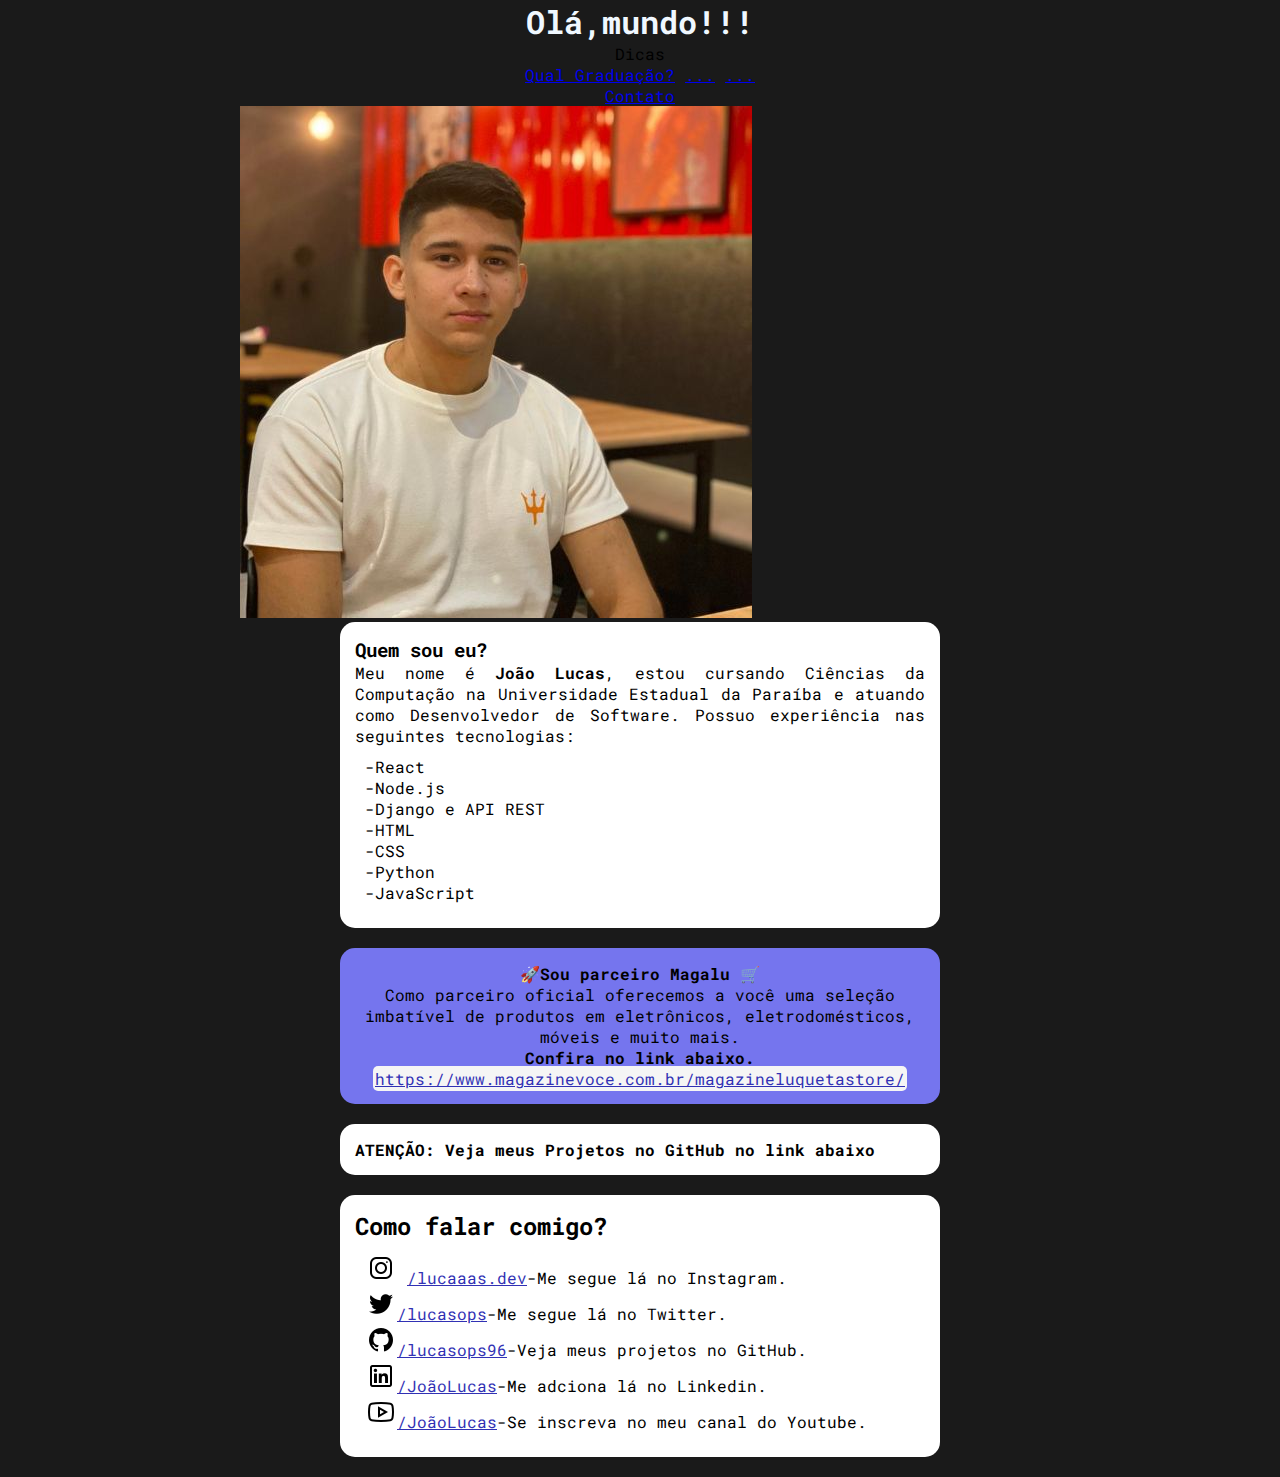
==== index.html @ d5373ddc "criando template graduacao" ====
<!DOCTYPE html>
<html lang="pt-br">

<head>
    <meta charset="UTF-8">
    <meta http-equiv="X-UA-Compatible" content="IE=edge">
    <meta name="viewport" content="width=device-width, initial-scale=1.0">
    <link rel="stylesheet" href="style.css">
    <title>Social</title>
</head>

<body>
    <header>
        <h1>Olá,mundo!!!</h1>
       <div class="botoes-acoes">
           <div>
            <div class="dropdown">
                <a class="dropbtn">Dicas</a>
                <div class="dropdown-content">
                  <a href="/dicas/graduacao.html">Qual Graduação?</a>
                  <a href="#">...</a>
                  <a href="#">...</a>
                </div>
              </div>
           </div>
            <div>
                <a class="a-acoes" type="button" href="/#contatos">Contato</a>
            </div>
       </div>
    </header>
    <main>
       <div class="img-perfil">
        <img src="imagensrs/img-lucas.jpg" alt="perfil">
       </div>
        <div class="div-card">
            <h3>Quem sou eu?</h3>
            <p>
                Meu nome é <strong>João Lucas</strong>,
                estou cursando Ciências da Computação na Universidade Estadual da
                Paraíba e atuando como Desenvolvedor de Software. Possuo experiência nas seguintes tecnologias:
            </p>
            <ul>
                <li>-React</li>
                <li>-Node.js</li>
                <li>-Django e API REST</li>
                <li>-HTML</li>
                <li>-CSS</li>
                <li>-Python</li>
                <li>-JavaScript</li>
            </ul>
        </div>

        <div class="div-card parceiro-magalu">
            <p>
                <strong>🚀Sou parceiro Magalu 🛒</strong>
                <br>
                Como parceiro oficial oferecemos a você uma seleção imbatível
                de produtos em eletrônicos, eletrodomésticos, móveis e muito mais.
                <br>
                <strong>Confira no link abaixo.</strong>
                <br>
                <a href="https://www.magazinevoce.com.br/magazineluquetastore/" target="_blank"
                    rel="external">https://www.magazinevoce.com.br/magazineluquetastore/</a>
            </p>
        </div>

        <div class="div-card">
            <p><strong>ATENÇÃO: Veja meus Projetos no GitHub no link abaixo</strong></p>
        </div>

        <div id="contatos" class="div-card">
            <h2 class="title-fala-comigo">Como falar comigo?</h2>
            <ul>
                <li><img src="imagensrs/icons8-instagram-32.png" alt="instagram"> <a
                        href="https://www.instagram.com/lucaaas.dev/" target="_blank"
                        rel="external">/lucaaas.dev</a>-Me
                    segue lá no Instagram.</li>
                <li><img src="imagensrs/icons8-twitter-32.png" alt="twitter"><a
                        href="https://twitter.com/JLucas12277631" target="_blank" rel="external">/lucasops</a>-Me segue
                    lá no Twitter.</li>
                <li><img src="imagensrs/icons8-github-32.png" alt="github"><a href="https://github.com/lucasops96"
                        target="_blank" rel="external">/lucasops96</a>-Veja meus projetos no GitHub.</li>
                <li><img src="imagensrs/icons8-linkedin-32.png" alt="linkdin"><a
                        href="https://www.linkedin.com/in/jo%C3%A3o-lucas-362549216/" target="_blank"
                        rel="external">/JoãoLucas</a>-Me adciona lá no Linkedin.</li>
                <li><img src="imagensrs/icons8-reproduzir-youtube-32.png" alt="youtube"><a
                        href="https://www.youtube.com/channel/UConDxrGzupxeKw54YENLbGw" target="_blank"
                        rel="external">/JoãoLucas</a>-Se inscreva no meu canal do Youtube.</li>
            </ul>
        </div>
    </main>
</body>

</html>
---- style.css ----
@charset "UTF-8";
@import url('https://fonts.googleapis.com/css2?family=Roboto+Mono&display=swap');

* {
    padding: 0;
    margin: 0;
    box-sizing: border-box;
}

body{
    font-family: 'Roboto Mono', monospace;
    margin: auto;
    min-width: 300px;
    max-width: 800px;
    background-color: #1A1A1A;
}

header {
    text-align: center;
}

h1,h2{
    color: aliceblue;
}

header > img {
    border-radius: 60px;
    width: 200px;
    height: 200px;
}

.div-card {
    margin-top: 30px;
    padding: 15px;
    max-width: 600px;
    margin: auto;
    margin-bottom: 20px;
    border-radius: 15px;
    background-color: white;
}

.div-card p{
    text-align: justify;
}

.parceiro-magalu{
    text-align: center;
    padding: 15px;
    max-width: 600px;
    margin: auto;
    margin-bottom: 20px;
    border-radius: 15px;
    background: rgb(117, 117, 238);
}

.parceiro-magalu p{
    text-align: center;
}

.parceiro-magalu a{
    background: whitesmoke;
    color: black;
    width: 100%;
    padding: 2px;
    border-radius: 5px;
}

.title-fala-comigo{
    color: black;
}

.div-card  ul{
    background-color: white;
    display: inline-block;
    padding: 10px;
    text-align: left;
    list-style-position: inside;
    list-style-type: none;
}


.div-card a{
    color:rgb(49, 49, 180);
}
.div-card a:hover{
    color: black;
}

@media screen and (max-width: 600px) { 
    .parceiro-magalu a {
        background: whitesmoke;
        color: black;
        display: block; 
        width: 100%; 
        padding: 10px; 
        border-radius: 5px;
        text-align: center; 
        margin-top: 10px;
        font-size: 14px;
    }
}
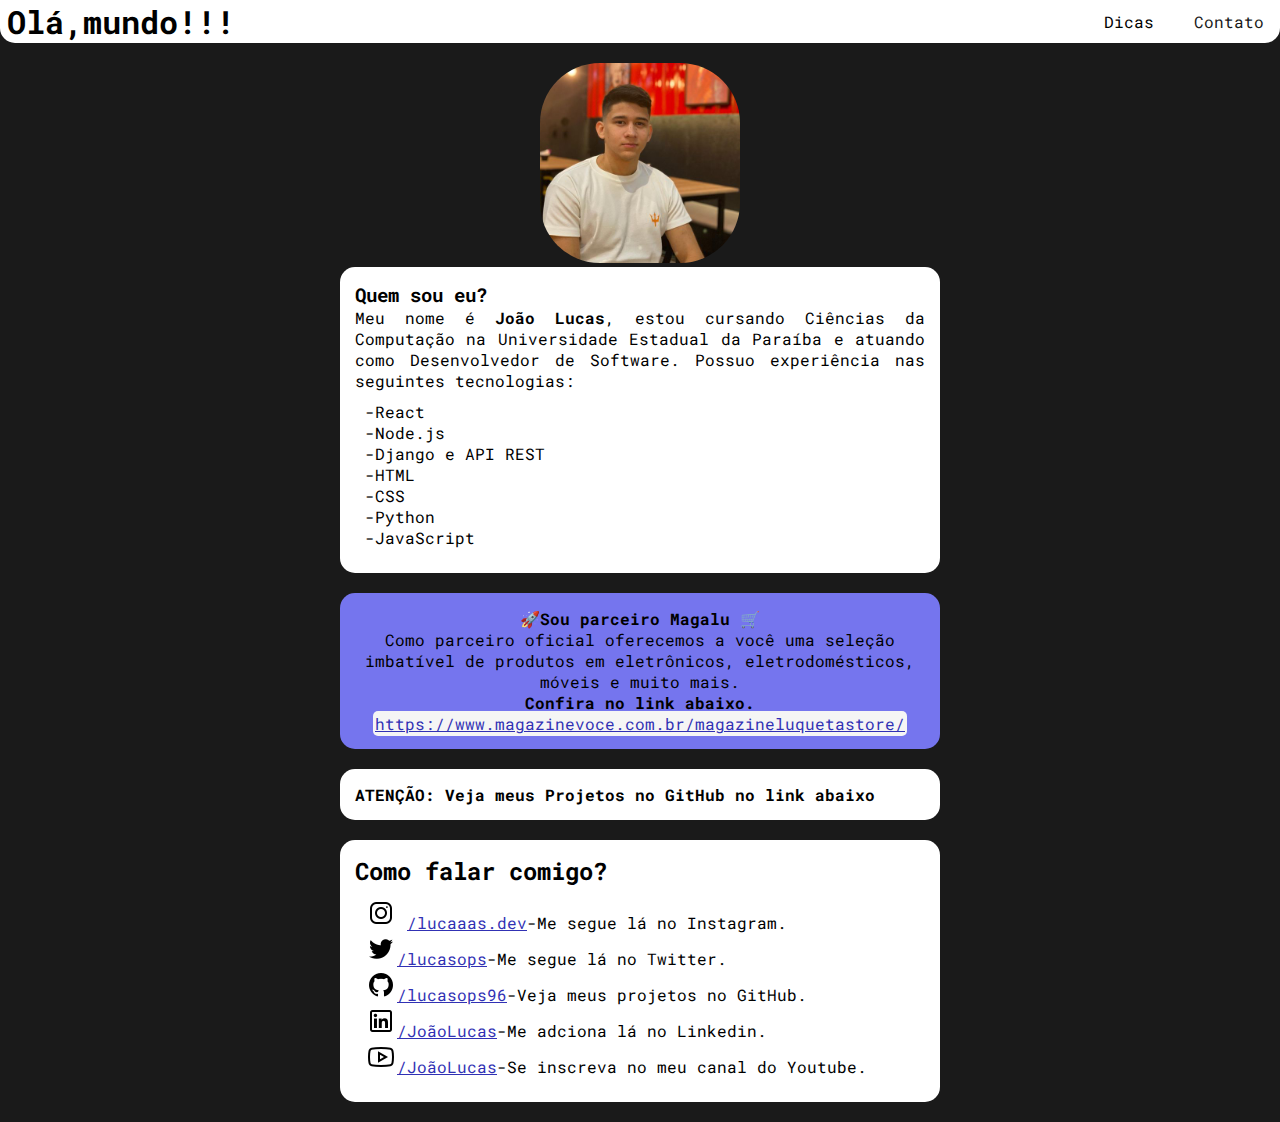
==== commit 6ee1f53e: "dicas graduacao finalizado" ====
--- a/index.html
+++ b/index.html
@@ -11,22 +11,24 @@
 
 <body>
     <header>
-        <h1>Olá,mundo!!!</h1>
-       <div class="botoes-acoes">
-           <div>
-            <div class="dropdown">
-                <a class="dropbtn">Dicas</a>
-                <div class="dropdown-content">
-                  <a href="/dicas/graduacao.html">Qual Graduação?</a>
-                  <a href="#">...</a>
-                  <a href="#">...</a>
+        <div>
+            <h1>Olá,mundo!!!</h1>
+        </div>
+        <div class="botoes-acoes">
+            <div>
+                <div class="dropdown">
+                    <a class="dropbtn">Dicas</a>
+                    <div class="dropdown-content">
+                    <a href="/dicas/graduacao.html">Qual Graduação?</a>
+                    <a href="#">...</a>
+                    <a href="#">...</a>
+                    </div>
                 </div>
-              </div>
-           </div>
-            <div>
-                <a class="a-acoes" type="button" href="/#contatos">Contato</a>
             </div>
-       </div>
+                <div>
+                    <a class="a-acoes" type="button" href="/#contatos">Contato</a>
+                </div>
+        </div>
     </header>
     <main>
        <div class="img-perfil">
--- a/style.css
+++ b/style.css
@@ -10,20 +10,99 @@
 body{
     font-family: 'Roboto Mono', monospace;
     margin: auto;
-    min-width: 300px;
-    max-width: 800px;
+    /* min-width: 300px;
+    max-width: 800px; */
     background-color: #1A1A1A;
 }
 
 header {
+    /* text-align: center; */
+    background-color: white;
+    border-radius: 0px 0px 15px 15px;
+    margin-bottom: 20px;
+    display: flex;
+    justify-content: space-between;
+    align-items: center;
+    padding-left: 7px;
+    /* padding-right: 7px; */
+}
+
+header > h1{
+    color: #1A1A1A;
+}
+
+.botoes-acoes{
+    display: flex;
+    gap: 8px;
+}
+
+.a-acoes {
+    text-decoration: none;
+    color: #1A1A1A;
+    padding: 16px;
+    font-size: 16px;
+    
+    &:hover{
+        color: white;
+        background-color: #1A1A1A;
+    }
+}
+
+.dropbtn {
+    padding: 16px;
+    font-size: 16px;
+    /* background-color: white;
+    color: #1A1A1A;
+    border: none;
+    cursor: pointer; */
+}
+.dropdown:hover .dropbtn {
+    /* padding: 3px; */
+    color: white;
+    background-color: #1A1A1A;
+}
+  
+/* The container <div> - needed to position the dropdown content */
+.dropdown {
+position: relative;
+display: inline-block;
+}
+  
+/* Dropdown Content (Hidden by Default) */
+.dropdown-content {
+display: none;
+margin-top: 12px;
+position: absolute;
+background-color: #f9f9f9;
+min-width: 160px;
+box-shadow: 0px 8px 16px 0px rgba(0,0,0,0.2);
+z-index: 1;
+}
+  
+/* Links inside the dropdown */
+.dropdown-content a {
+color: black;
+padding: 12px 16px;
+text-decoration: none;
+display: block;
+}
+
+/* Change color of dropdown links on hover */
+.dropdown-content a:hover {background-color: #f1f1f1}
+
+/* Show the dropdown menu on hover */
+.dropdown:hover .dropdown-content {
+display: block;
+}
+
+h2{
+    color: aliceblue;
+}
+.img-perfil{
     text-align: center;
 }
 
-h1,h2{
-    color: aliceblue;
-}
-
-header > img {
+.img-perfil > img {
     border-radius: 60px;
     width: 200px;
     height: 200px;
@@ -98,4 +177,20 @@
         margin-top: 10px;
         font-size: 14px;
     }
+}
+
+@media screen and (max-width: 450px){
+    header{
+        display: block;
+        text-align: center;
+    }
+
+    .botoes-acoes{
+        justify-content: center;
+    }
+
+    .dropbtn, .a-acoes{
+        padding: 5px;
+    }
+
 }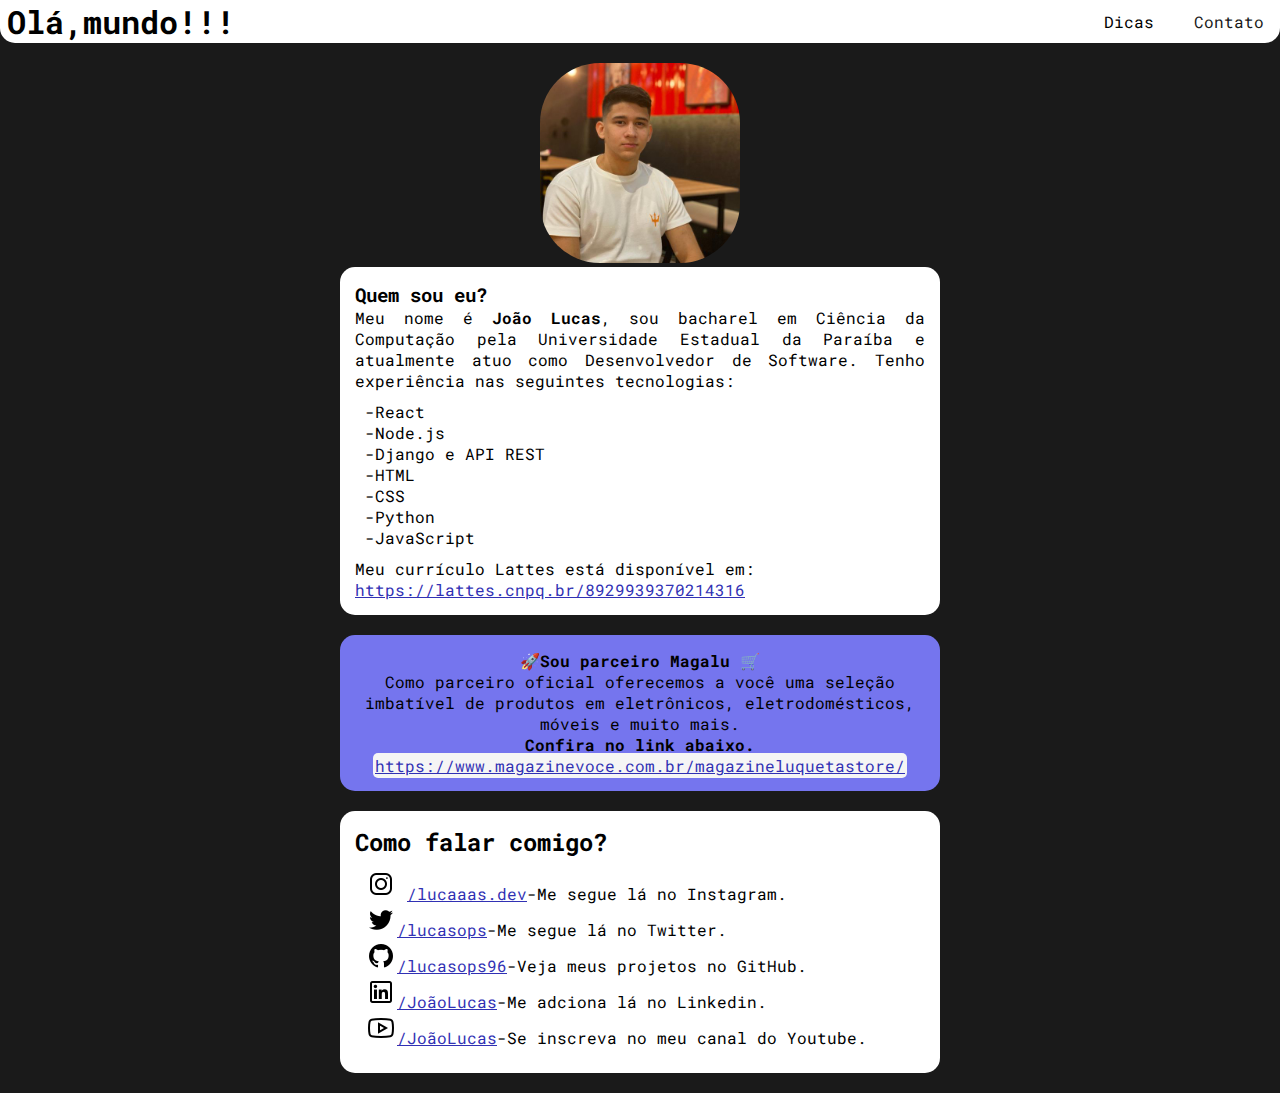
==== commit 1c4ebe13: "dica git e github" ====
--- a/index.html
+++ b/index.html
@@ -19,14 +19,14 @@
                 <div class="dropdown">
                     <a class="dropbtn">Dicas</a>
                     <div class="dropdown-content">
-                    <a href="/dicas/graduacao.html">Qual Graduação?</a>
-                    <a href="#">...</a>
+                    <a href="https://lucasops96.github.io/About-me/dicas/graduacao.html">Qual Graduação?</a>
+                    <a href="https://lucasops96.github.io/About-me/dicas/git-e-github.html">Git e GitHub</a>
                     <a href="#">...</a>
                     </div>
                 </div>
             </div>
                 <div>
-                    <a class="a-acoes" type="button" href="/#contatos">Contato</a>
+                    <a class="a-acoes" type="button" href="https://lucasops96.github.io/About-me/#contatos">Contato</a>
                 </div>
         </div>
     </header>
@@ -38,8 +38,8 @@
             <h3>Quem sou eu?</h3>
             <p>
                 Meu nome é <strong>João Lucas</strong>,
-                estou cursando Ciências da Computação na Universidade Estadual da
-                Paraíba e atuando como Desenvolvedor de Software. Possuo experiência nas seguintes tecnologias:
+                sou bacharel em Ciência da Computação pela Universidade Estadual da Paraíba 
+                e atualmente atuo como Desenvolvedor de Software. Tenho experiência nas seguintes tecnologias:
             </p>
             <ul>
                 <li>-React</li>
@@ -50,6 +50,9 @@
                 <li>-Python</li>
                 <li>-JavaScript</li>
             </ul>
+            <p style="text-align: left;">
+                Meu currículo Lattes está disponível em: <a href="https://lattes.cnpq.br/8929939370214316" target="_blank" rel="noopener noreferrer">https://lattes.cnpq.br/8929939370214316</a>
+            </p>
         </div>
 
         <div class="div-card parceiro-magalu">
@@ -65,10 +68,10 @@
                     rel="external">https://www.magazinevoce.com.br/magazineluquetastore/</a>
             </p>
         </div>
-
+       <!--  
         <div class="div-card">
             <p><strong>ATENÇÃO: Veja meus Projetos no GitHub no link abaixo</strong></p>
-        </div>
+        </div> -->
 
         <div id="contatos" class="div-card">
             <h2 class="title-fala-comigo">Como falar comigo?</h2>
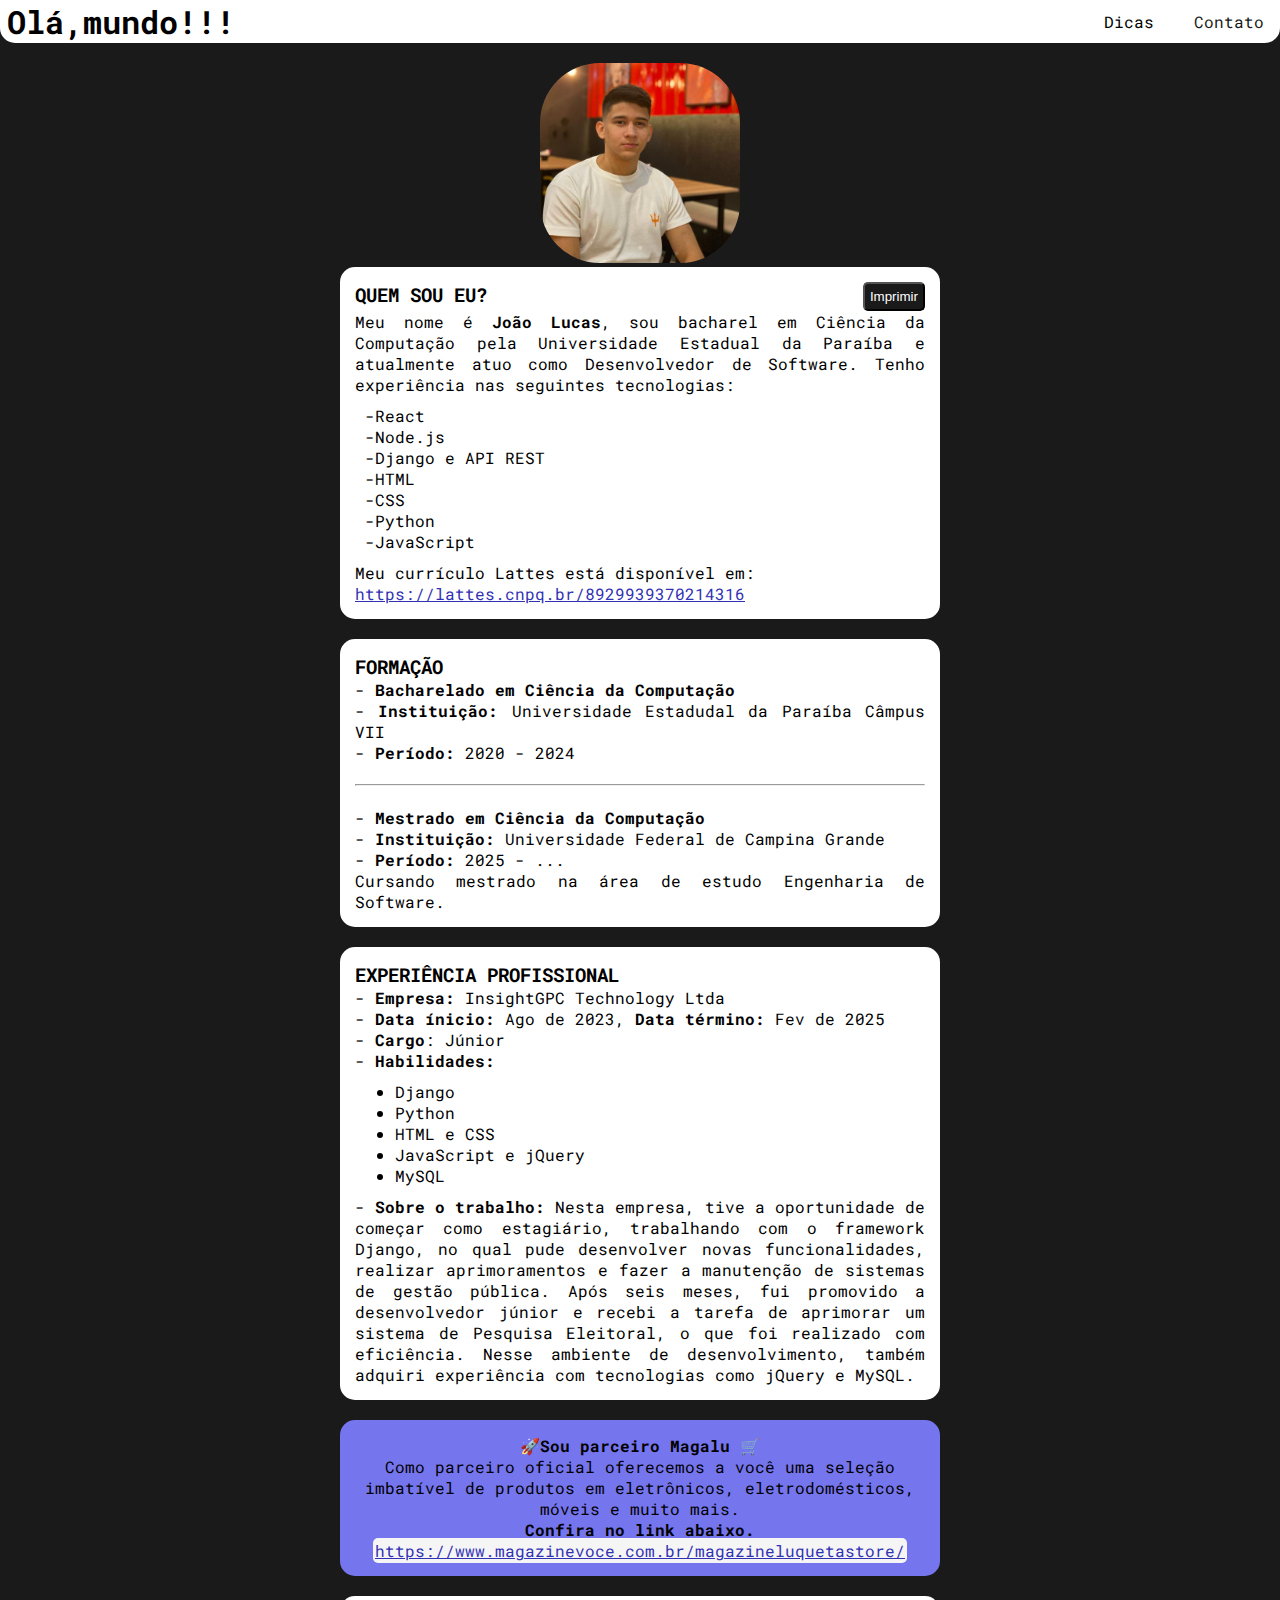
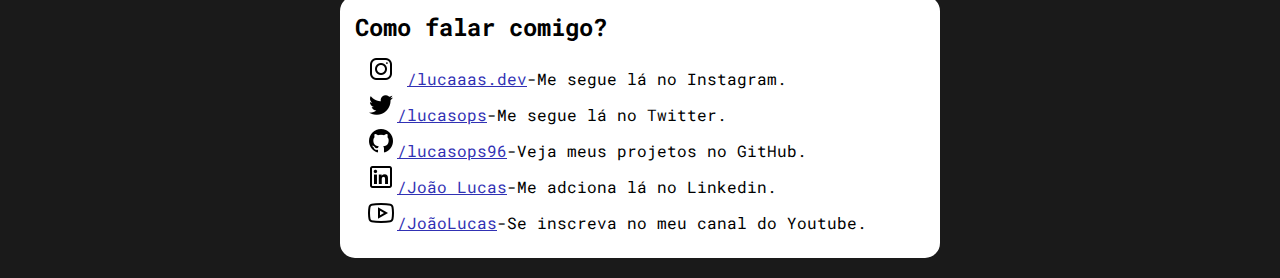
==== commit 25d4f169: "criando cv" ====
--- a/index.html
+++ b/index.html
@@ -10,7 +10,7 @@
 </head>
 
 <body>
-    <header>
+    <header class="remover-print">
         <div>
             <h1>Olá,mundo!!!</h1>
         </div>
@@ -35,7 +35,12 @@
         <img src="imagensrs/img-lucas.jpg" alt="perfil">
        </div>
         <div class="div-card">
-            <h3>Quem sou eu?</h3>
+            <div class="div-head-quem-sou-eu">
+                <h3>QUEM SOU EU?</h3>
+                <button class="btn-imprimir remover-print" onclick="Imprimir()">
+                    Imprimir
+                </button>
+            </div>
             <p>
                 Meu nome é <strong>João Lucas</strong>,
                 sou bacharel em Ciência da Computação pela Universidade Estadual da Paraíba 
@@ -55,7 +60,44 @@
             </p>
         </div>
 
-        <div class="div-card parceiro-magalu">
+        <div class="div-card">
+            <h3>FORMAÇÃO</h3>
+            <p>- <strong>Bacharelado em Ciência da Computação</strong></p>
+            <p>- <strong>Instituição:</strong> Universidade Estadudal da Paraíba Câmpus VII</p>
+            <p>- <strong>Período:</strong> 2020 - 2024</p>
+            <br>
+            <hr>
+            <br>
+            <p>- <strong>Mestrado em Ciência da Computação</strong></p>
+            <p>- <strong>Instituição:</strong> Universidade Federal de Campina Grande</p>
+            <p>- <strong>Período:</strong> 2025 - ...</p>
+            <p>Cursando mestrado na área de estudo Engenharia de Software.</p>
+        </div>
+
+        <div class="div-card">
+            <h3>EXPERIÊNCIA PROFISSIONAL</h3>
+            <p>- <strong>Empresa:</strong> InsightGPC Technology Ltda</p>
+            <p>- <strong>Data ínicio:</strong> Ago de 2023, <strong>Data término:</strong> Fev de 2025 </p>
+            <p>- <strong>Cargo</strong>: Júnior</p>
+            <p>- <strong>Habilidades:</strong>
+                <ul style="list-style:disc;margin-left: 30px;">
+                    <li>Django</li>
+                    <li>Python</li>
+                    <li>HTML e CSS</li>
+                    <li>JavaScript e jQuery</li>
+                    <li>MySQL</li>
+                </ul>
+            </p>
+            <p>- <strong>Sobre o trabalho:</strong>
+                Nesta empresa, tive a oportunidade de começar como estagiário, trabalhando com o framework Django, 
+                no qual pude desenvolver novas funcionalidades, realizar aprimoramentos e fazer a manutenção de sistemas 
+                de gestão pública. Após seis meses, fui promovido a desenvolvedor júnior e recebi a tarefa de aprimorar 
+                um sistema de Pesquisa Eleitoral, o que foi realizado com eficiência. Nesse ambiente de desenvolvimento, 
+                também adquiri experiência com tecnologias como jQuery e MySQL.
+            </p>
+        </div>
+
+        <div class="div-card parceiro-magalu remover-print">
             <p>
                 <strong>🚀Sou parceiro Magalu 🛒</strong>
                 <br>
@@ -87,7 +129,7 @@
                         target="_blank" rel="external">/lucasops96</a>-Veja meus projetos no GitHub.</li>
                 <li><img src="imagensrs/icons8-linkedin-32.png" alt="linkdin"><a
                         href="https://www.linkedin.com/in/jo%C3%A3o-lucas-362549216/" target="_blank"
-                        rel="external">/JoãoLucas</a>-Me adciona lá no Linkedin.</li>
+                        rel="external">/João Lucas</a>-Me adciona lá no Linkedin.</li>
                 <li><img src="imagensrs/icons8-reproduzir-youtube-32.png" alt="youtube"><a
                         href="https://www.youtube.com/channel/UConDxrGzupxeKw54YENLbGw" target="_blank"
                         rel="external">/JoãoLucas</a>-Se inscreva no meu canal do Youtube.</li>
@@ -96,4 +138,10 @@
     </main>
 </body>
 
-</html>+</html>
+
+<script>
+    function Imprimir(){
+        window.print()
+    }
+</script>--- a/style.css
+++ b/style.css
@@ -5,6 +5,12 @@
     padding: 0;
     margin: 0;
     box-sizing: border-box;
+}
+
+@media print{
+    .remover-print{
+        display: none;
+    }
 }
 
 body{
@@ -163,6 +169,23 @@
 }
 .div-card a:hover{
     color: black;
+}
+
+.div-head-quem-sou-eu{
+    display: flex;
+    justify-content: space-between;
+}
+
+.btn-imprimir{
+    background-color: #1A1A1A;
+    color: white;
+    border-radius: 5px;
+    padding: 5px;
+    cursor: pointer;
+
+    &:hover{
+        background-color: #3b3939;
+    }
 }
 
 @media screen and (max-width: 600px) { 
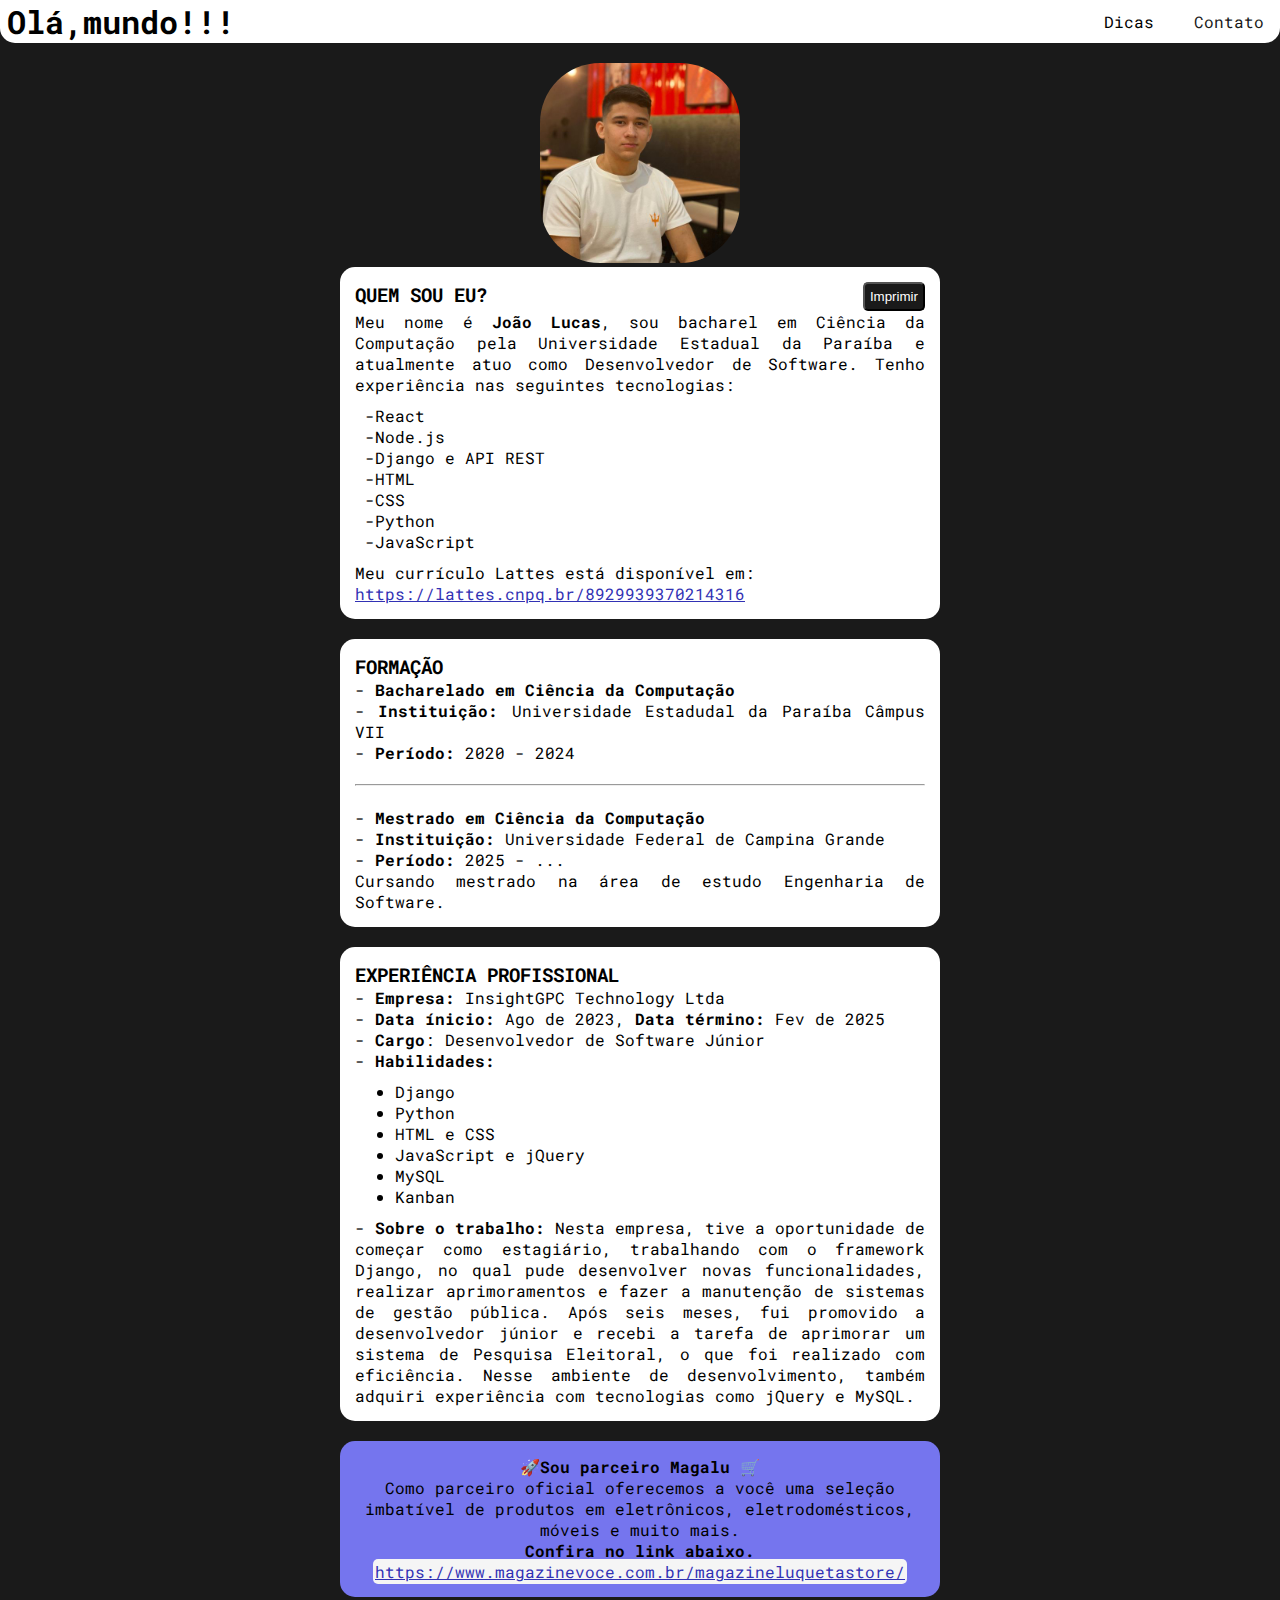
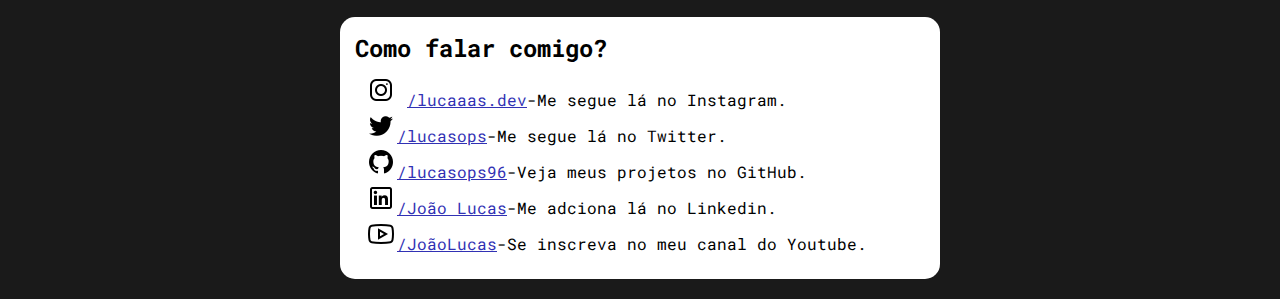
==== commit 82846844: "corrigido cargo e adicionado kanban em habilidades" ====
--- a/index.html
+++ b/index.html
@@ -78,7 +78,7 @@
             <h3>EXPERIÊNCIA PROFISSIONAL</h3>
             <p>- <strong>Empresa:</strong> InsightGPC Technology Ltda</p>
             <p>- <strong>Data ínicio:</strong> Ago de 2023, <strong>Data término:</strong> Fev de 2025 </p>
-            <p>- <strong>Cargo</strong>: Júnior</p>
+            <p>- <strong>Cargo</strong>: Desenvolvedor de Software Júnior</p>
             <p>- <strong>Habilidades:</strong>
                 <ul style="list-style:disc;margin-left: 30px;">
                     <li>Django</li>
@@ -86,6 +86,7 @@
                     <li>HTML e CSS</li>
                     <li>JavaScript e jQuery</li>
                     <li>MySQL</li>
+                    <li>Kanban</li>
                 </ul>
             </p>
             <p>- <strong>Sobre o trabalho:</strong>
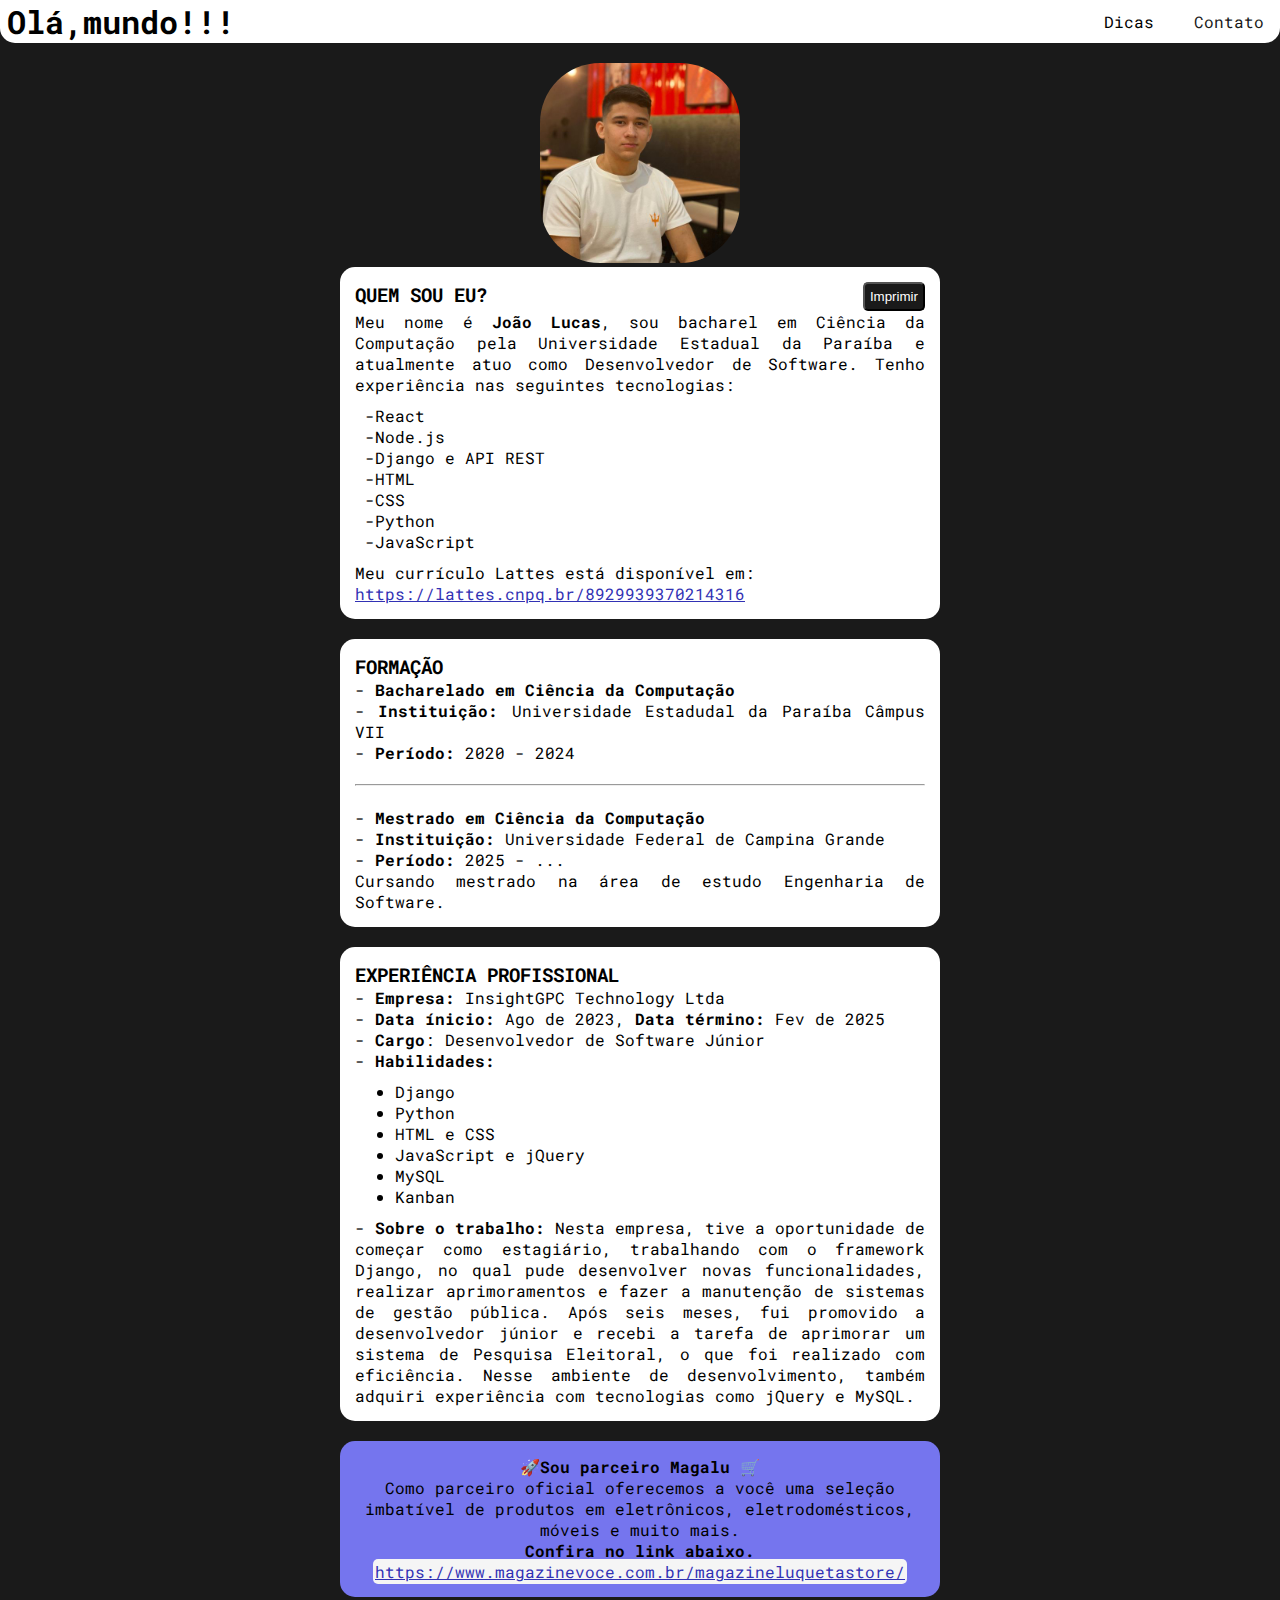
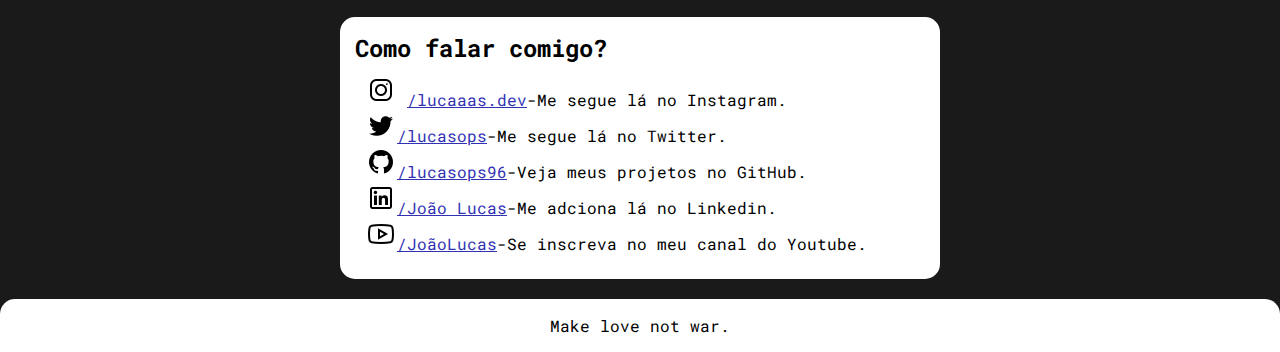
==== commit 85025c89: "footer criado" ====
--- a/index.html
+++ b/index.html
@@ -137,6 +137,10 @@
             </ul>
         </div>
     </main>
+
+    <footer class="remover-print">
+        <p>Make love not war.</p>
+    </footer>
 </body>
 
 </html>
--- a/style.css
+++ b/style.css
@@ -31,6 +31,13 @@
     align-items: center;
     padding-left: 7px;
     /* padding-right: 7px; */
+}
+
+footer{
+    background-color: white;
+    padding: 1rem;
+    text-align: center;
+    border-radius: 15px 15px 0 0;
 }
 
 header > h1{
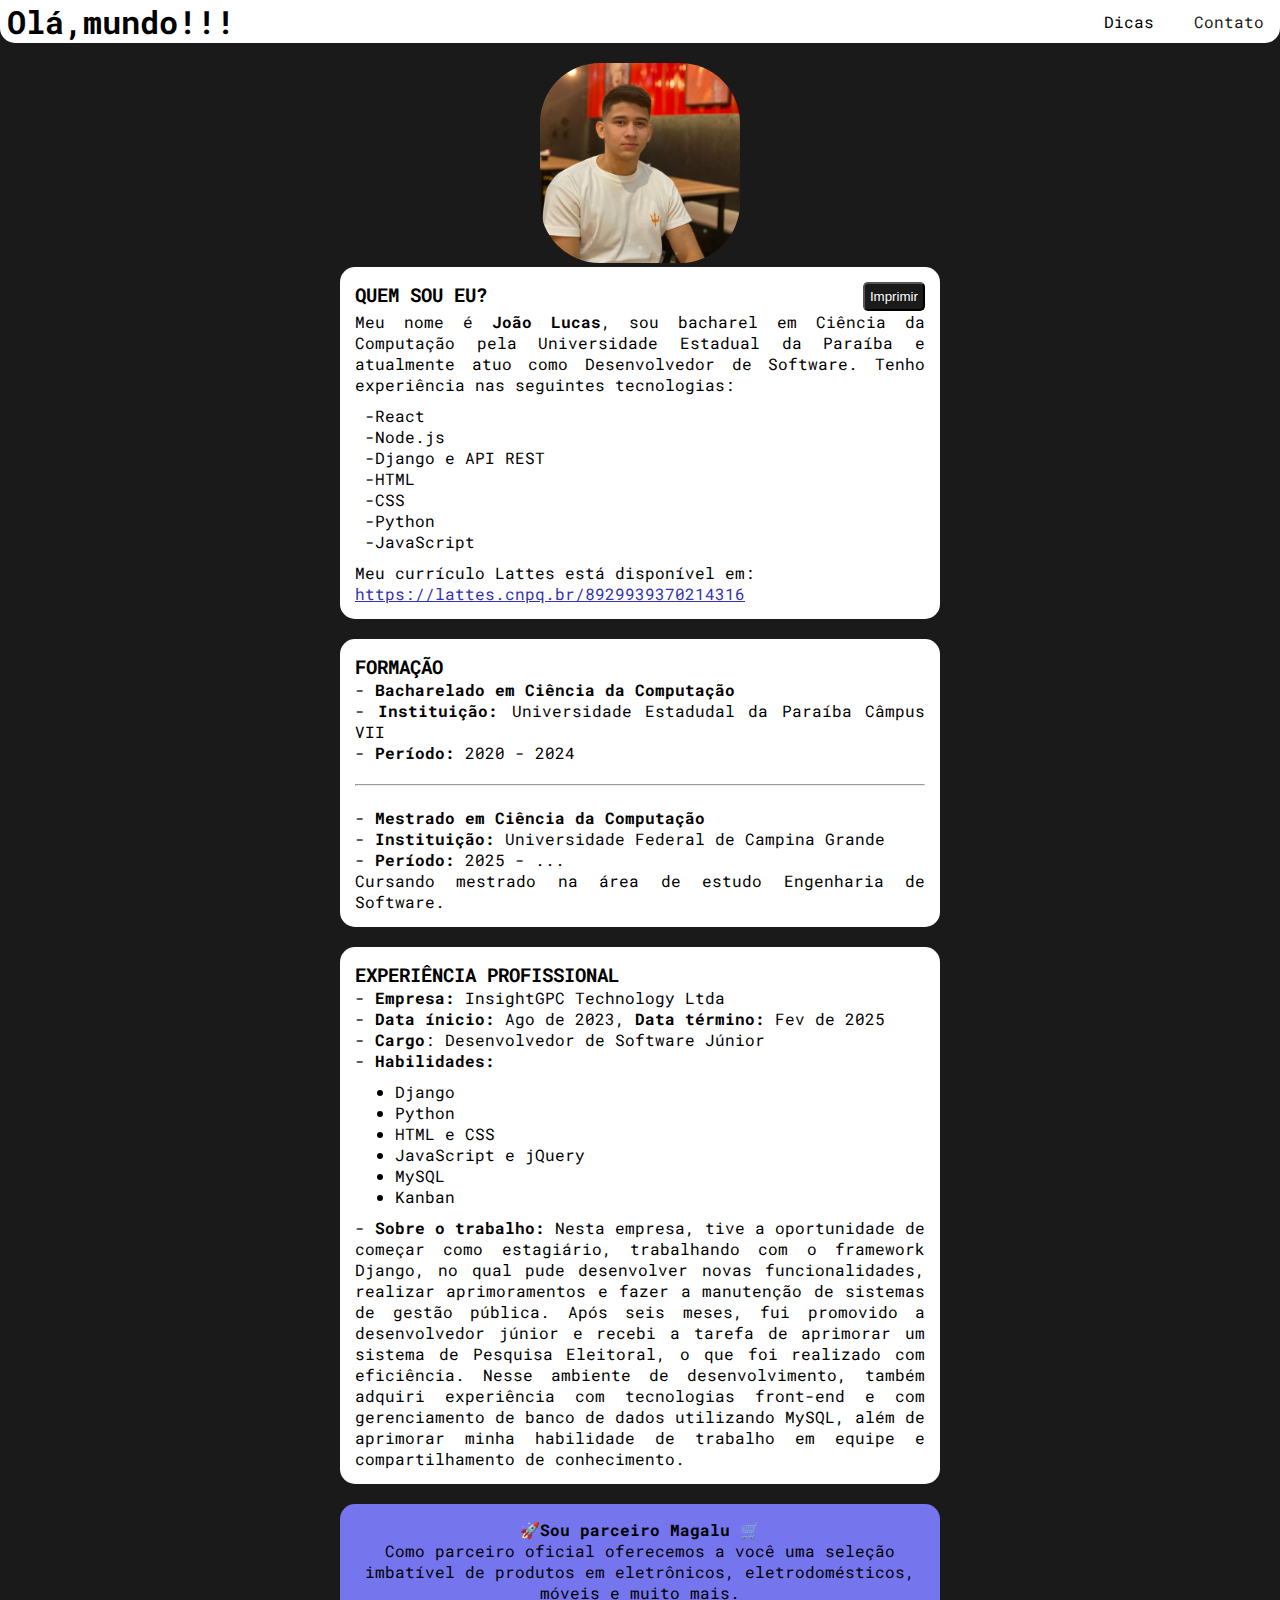
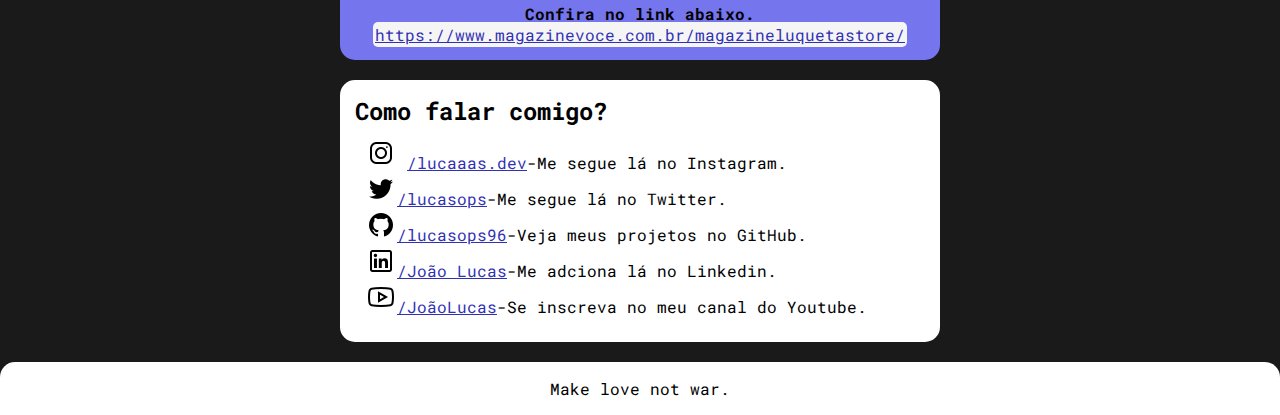
==== commit 68d7f31f: "texto de experiência profissional alterado" ====
--- a/index.html
+++ b/index.html
@@ -94,7 +94,8 @@
                 no qual pude desenvolver novas funcionalidades, realizar aprimoramentos e fazer a manutenção de sistemas 
                 de gestão pública. Após seis meses, fui promovido a desenvolvedor júnior e recebi a tarefa de aprimorar 
                 um sistema de Pesquisa Eleitoral, o que foi realizado com eficiência. Nesse ambiente de desenvolvimento, 
-                também adquiri experiência com tecnologias como jQuery e MySQL.
+                também adquiri experiência com tecnologias front-end e com gerenciamento de banco de dados utilizando MySQL,
+                além de aprimorar minha habilidade de trabalho em equipe e compartilhamento de conhecimento.
             </p>
         </div>
 
